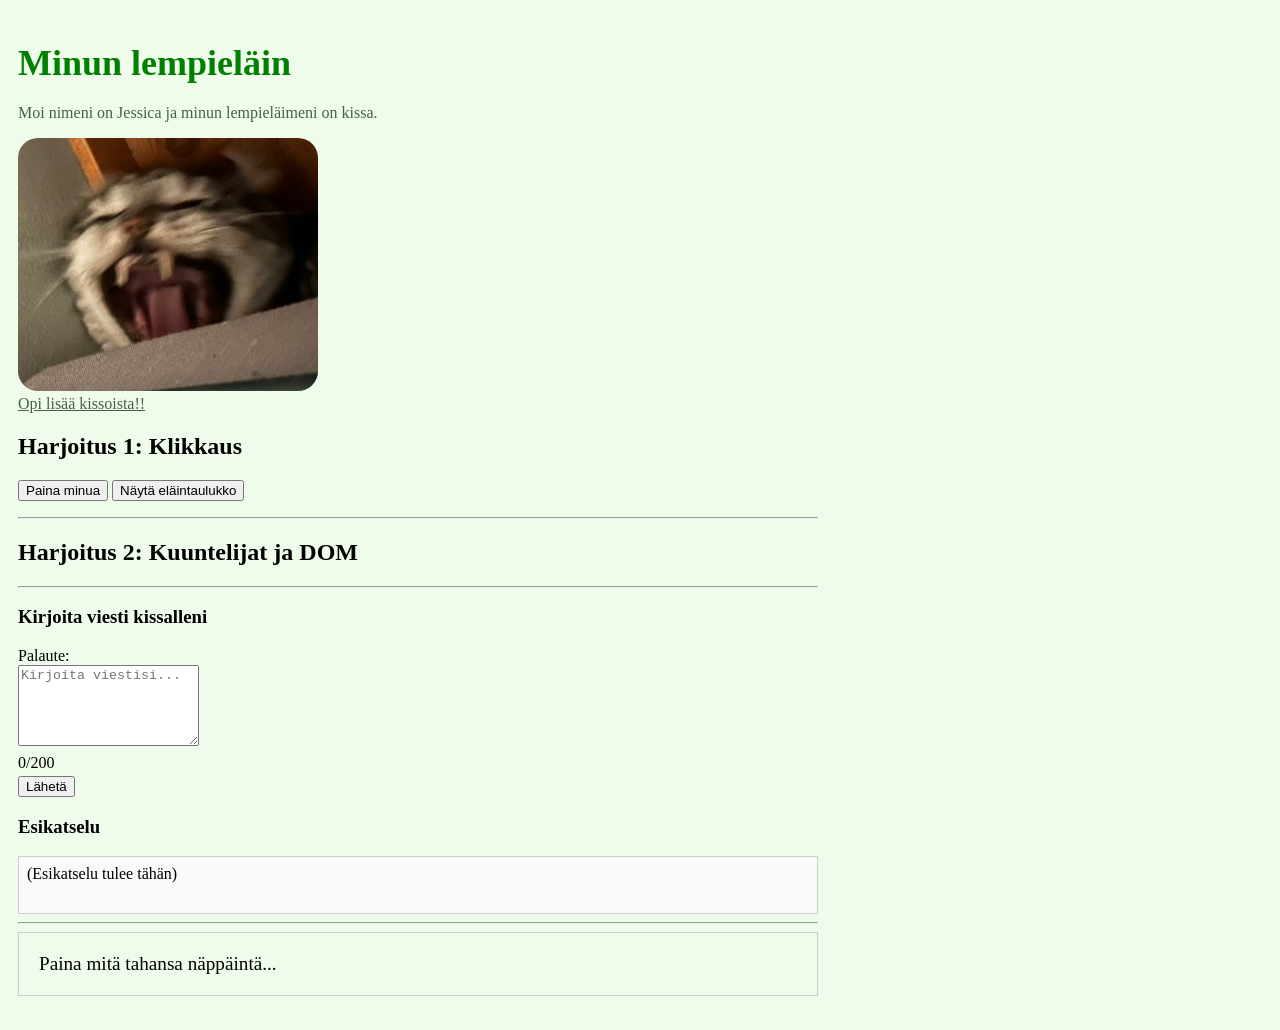
==== WS03_JS_events/index.html @ b1c4c2fb "wo03" ====
<!DOCTYPE html>
<html lang="fi">
<head>
    <meta charset="UTF-8">
    <meta name="viewport" content="width=device-width, initial-scale=1.0">
    <title>Workshop 3</title>
    <link rel="stylesheet" href="styles.css">
    <script src="script.js" defer></script>
</head>

<body>
    <h1>Minun lempieläin</h1>

    <p>Moi nimeni on Jessica ja minun lempieläimeni on kissa.</p>

    <img src="attack.jpg" alt="Kissa, jolla on suu auki">
    <br>
    <a href="https://fi.wikipedia.org/wiki/Kissa"> Opi lisää kissoista!!</a>

    
    <!-- Harjoitus 1 -->

     <h2 id="AnimalTitle">Harjoitus 1: Klikkaus</h2>

    <p>
        <button onclick="showMessage()">Paina minua</button>
        <button onclick="showTable()">Näytä eläintaulukko</button>
    </p>

    <div id="tableContainer"></div>
    <hr>


    <!-- Harjoitus 2 -->

    <h2 id = "Harjoitus2"> Harjoitus 2: Kuuntelijat ja DOM </h2>
    <hr>

    <!-- Harjoitus 3 -->

    <h3>Kirjoita viesti kissalleni</h3>

    <form id="feedbackForm" novalidate>
        <label for="feedback">Palaute:</label><br>
        <textarea id="feedback" placeholder="Kirjoita viestisi..." rows="5"></textarea><br>

        <div style="margin: 4px 0;">
            <span id="charcount">0/200</span>
            <span id="status" aria-live="polite" style="margin-left: 8px; color: #666;"></span>
        </div>

        <button id="sendBtn" type="submit">Lähetä</button>
    </form>

    <h3>Esikatselu</h3>
    <div id="preview" style="border: 1px solid #ccc; padding: 8px; min-height: 40px; background: #fafafa;">
        (Esikatselu tulee tähän)
    </div>

    <hr>

    <!-- Harjoitus 5 -->

    <div id="keybox" style="padding: 20px; border: 1px solid #ccc; font-size: 1.2em;">
        Paina mitä tahansa näppäintä...
    </div>

    <p id="keyinfo"></p>

</body>
</html>
---- WS03_JS_events/styles.css ----
body {
  background-color: #effceb;
  padding: 10px;
  max-width: 800px;
  }
    
h1 {
  font-size: 36px;
  color: green;
  margin-bottom: 20px;
}

p {
  color: #476142;
}

img {
  height: auto;
  max-width: 100%;
  width: 300px;
  border-radius: 20px;
  }

a {
  color: #476142;
}
a:hover {
  color: #152202;
  text-decoration: none;
}
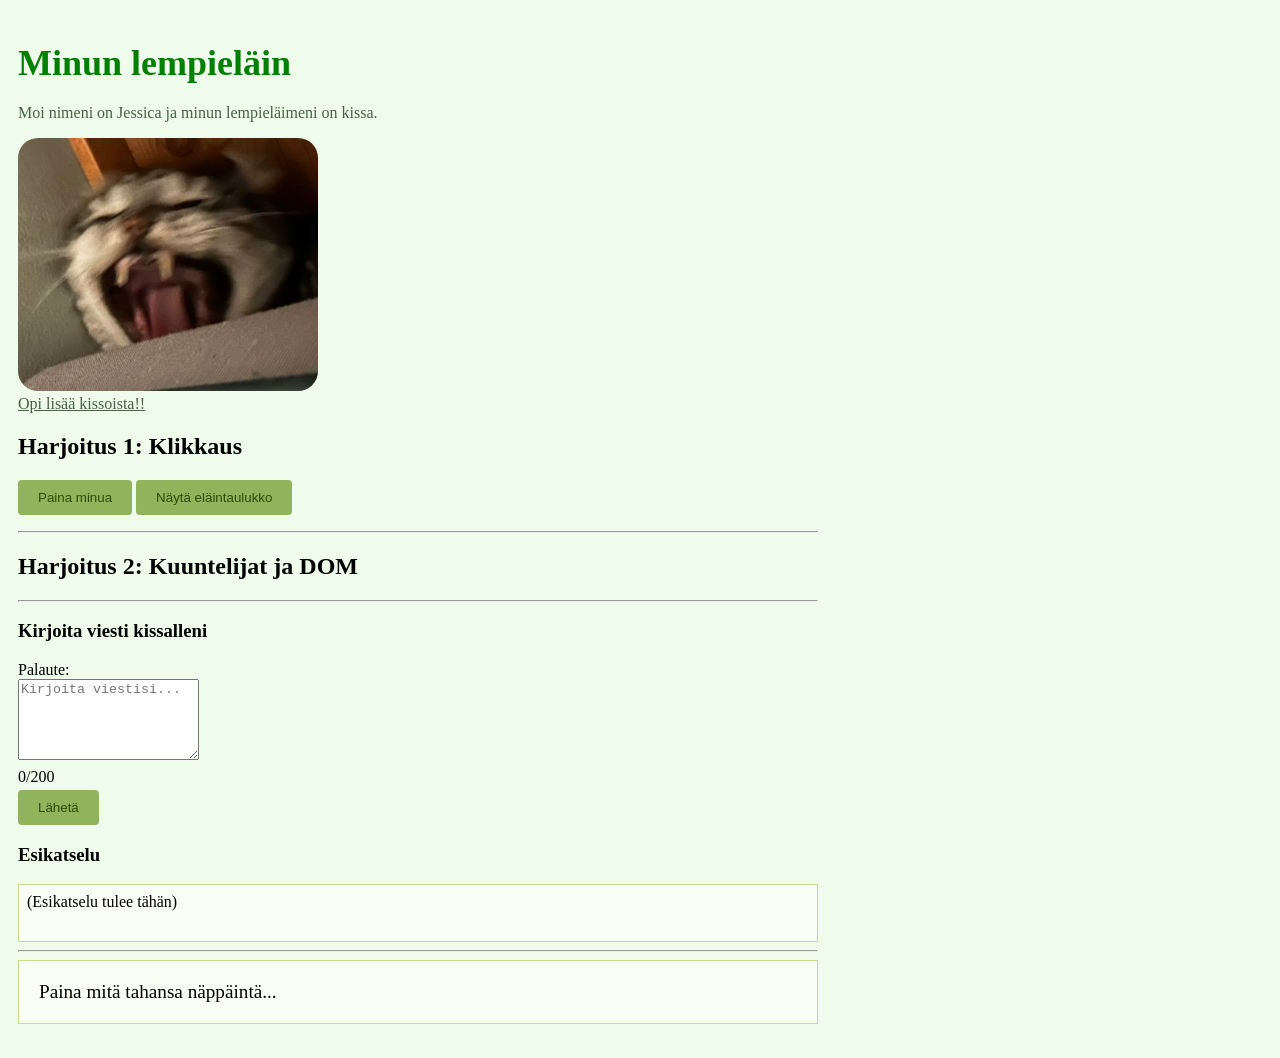
==== commit ae92fad9: "workshop 3" ====
--- a/WS03_JS_events/index.html
+++ b/WS03_JS_events/index.html
@@ -23,17 +23,19 @@
      <h2 id="AnimalTitle">Harjoitus 1: Klikkaus</h2>
 
     <p>
-        <button onclick="showMessage()">Paina minua</button>
-        <button onclick="showTable()">Näytä eläintaulukko</button>
+        <button id = "button" onclick="showMessage()">Paina minua</button>
+        <button id = "button" onclick="showTable()">Näytä eläintaulukko</button>
     </p>
 
     <div id="tableContainer"></div>
+
     <hr>
 
 
     <!-- Harjoitus 2 -->
 
     <h2 id = "Harjoitus2"> Harjoitus 2: Kuuntelijat ja DOM </h2>
+
     <hr>
 
     <!-- Harjoitus 3 -->
@@ -53,7 +55,7 @@
     </form>
 
     <h3>Esikatselu</h3>
-    <div id="preview" style="border: 1px solid #ccc; padding: 8px; min-height: 40px; background: #fafafa;">
+    <div id="preview" style="border: 1px solid #c5de86; padding: 8px; min-height: 40px; background: #fafff5;">
         (Esikatselu tulee tähän)
     </div>
 
@@ -61,7 +63,7 @@
 
     <!-- Harjoitus 5 -->
 
-    <div id="keybox" style="padding: 20px; border: 1px solid #ccc; font-size: 1.2em;">
+    <div id="keybox" style="padding: 20px; border: 1px solid #c5de86; background: #fafff5; font-size: 1.2em;">
         Paina mitä tahansa näppäintä...
     </div>
 
--- a/WS03_JS_events/styles.css
+++ b/WS03_JS_events/styles.css
@@ -27,4 +27,13 @@
 a:hover {
   color: #152202;
   text-decoration: none;
-}+}
+
+button {
+    background-color: #90b35c ;
+    color: rgb(44, 76, 7);
+    padding: 10px 20px;
+    border: none;
+    border-radius: 4px;
+    cursor: pointer;
+}
